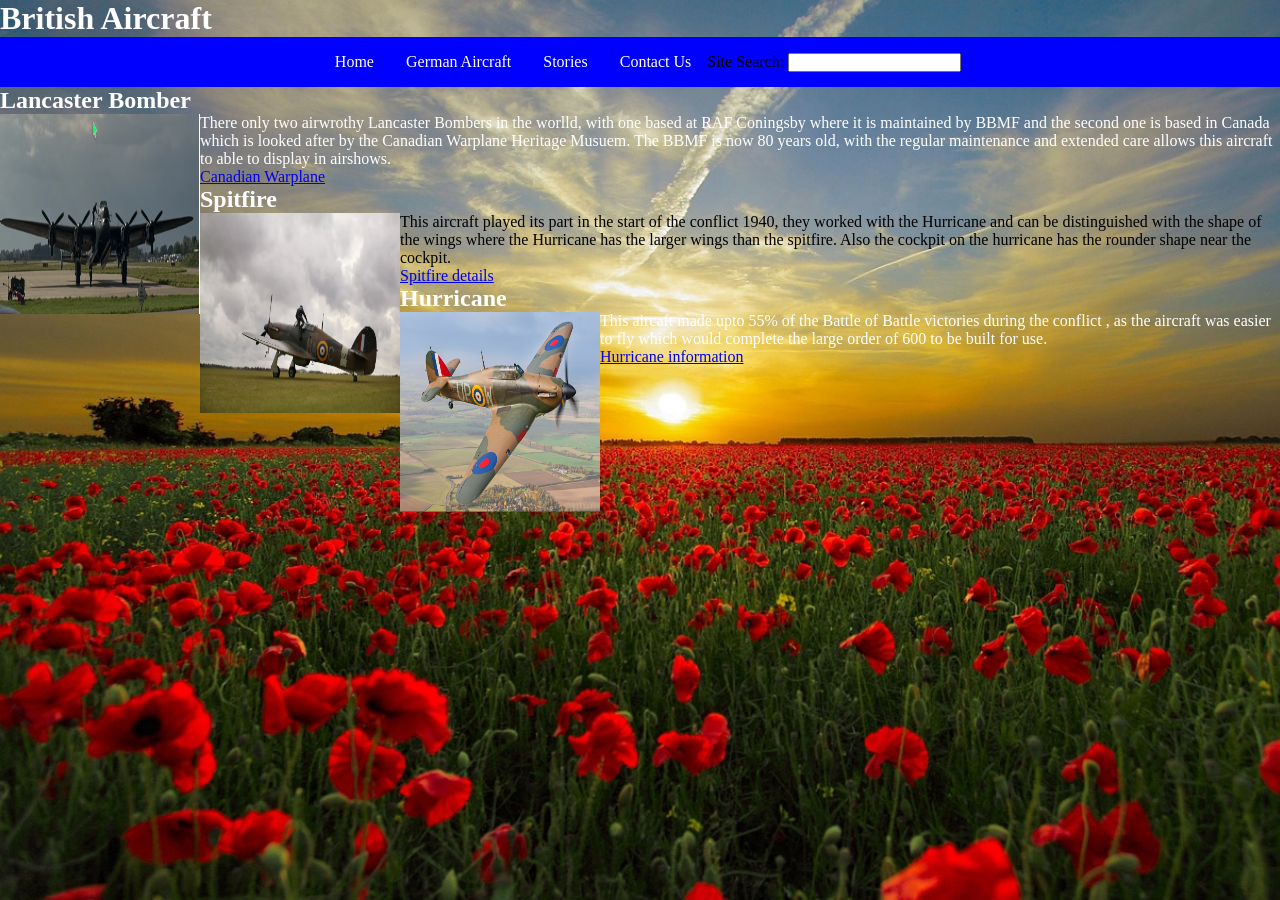
==== BritishAircraft.html @ 68a45132 "Add files via upload This a functional webpage" ====
<!DOCTYPE html>
<html lang="en">
<head>
  <title>British Aircraft</title>
  <meta charset="utf-8">
  <meta name="viewport" content="width=device-width, initial-scale=1">
  <link
    rel="Stylesheet"
     href="https://cdnjs.cloudflare.com/ajax/libs/animate.css/4.1.1/animate.min.css"
  />
</head>
 <style>
    body {
      background-image:
        url('Poppy field.jpg');
      background-repeat:
        no-repeat;
      background-size:
        cover;
      background-attachment:
        fixed;
    }

    h1,h2,h3 {
      color: white;
    }

    p {
      color: white;
    }

    * {
      margin: 0;
      padding: 0;
    }

    ul {
      list-style-type: none;
      margin: 0;
      padding: 0;

      background-color: blue;
      display: flex;
      justify-content: center;
      align-items: center;
      height: 50px;
    }

    ul li {
      float: left;
    }

    ul li a {
      display: block;
      color: white;
      text-align: center;
      padding: 14px 16px;
      text-decoration: none;
    }

    ul li a:hover {
      background-color: black;
    }
  </style>
<body>

<div class="container-fluid p-5 bg-primary text-white text-center">
  <h1>British Aircraft</h1>
</div>
<nav>
    <ul>
      <li><a href="Index.html">Home</a></li>
      <li><a href="GermanAircraft.html">German Aircraft</a></li>
      <li><a href="Stories.html">Stories</a></li>
      <li><a href="ContactUs.html">Contact Us</a></li>
      <form>
        <label for="Site Search">Site Search:</label>
        <input type="search" id="site search" name="site search">
      </form>
    </ul>
  </nav>
 
<div class="container mt-3">
  <div class="row">
    <div class="col-sm-4">
      <h2>Lancaster Bomber</h2>
       <!-- takenfrom https://en.wikipedia.org/wiki/Battle_of_Britain_Memorial_Flight -->
            <img src="Lancaster Bomber.png" alt=" Lancaster Bomber with Aircrew on the wing inspection on an airfield, with a ground crew member." width="200" height="200" align="left">
         <p>There only two airwrothy Lancaster Bombers in the worlld, with one based at RAF Coningsby where it is maintained by BBMF and the second one is based in Canada which is looked after by the Canadian Warplane Heritage Musuem. The BBMF is now 80 years old, with the regular maintenance and extended care allows this aircraft to able to display in airshows.</p>
           <a href="https://www.warplane.com/aircraft/collection/details.aspx?aircraftId">Canadian Warplane</a>
        <div class="col-sm-4">
      <h2>Spitfire</h2>
            <!--https://en.wikipedia.org/wiki/Supermarine_Spitfire_operational_history#Battle_of_Britain -->
      <img src="Spitfire1.png" alt="Spitfire being prepared by pilot on grassy area on a runway." width="200" height="200" align="left"
      <p>This aircraft played its part in the start of the conflict 1940, they worked with the Hurricane and can be distinguished with the shape of the wings where the Hurricane has the larger wings than the spitfire. Also the cockpit on the hurricane has the rounder shape near the cockpit.
      </p>
          <a href="https://en.wikipedia.org/wiki/Supermarine_Spitfire">Spitfire details </a>
      <div class="col-sm-4">
      <h2>Hurricane</h2>
            <!-- taken from https://heritage.baesystems.com/page/hawker-hurricane -->
          <img src="Hawker Hurricane.png" alt="Hawker Hurricane fighter aircraft flying through an open sky, with a calm historic aviation tone." width="200" height="200" align="left">
          <P> This aircaft made upto 55% of the Battle of Battle victories during the conflict , as the aircraft was easier to fly which would complete the large order of 600 to be built for use.
      </p>
          <a href="https://heritage.baesystems.com/page/hawker-hurricane"> Hurricane information  </a>
    </div>
  </div>
</div>

</div>

</body>
</html>
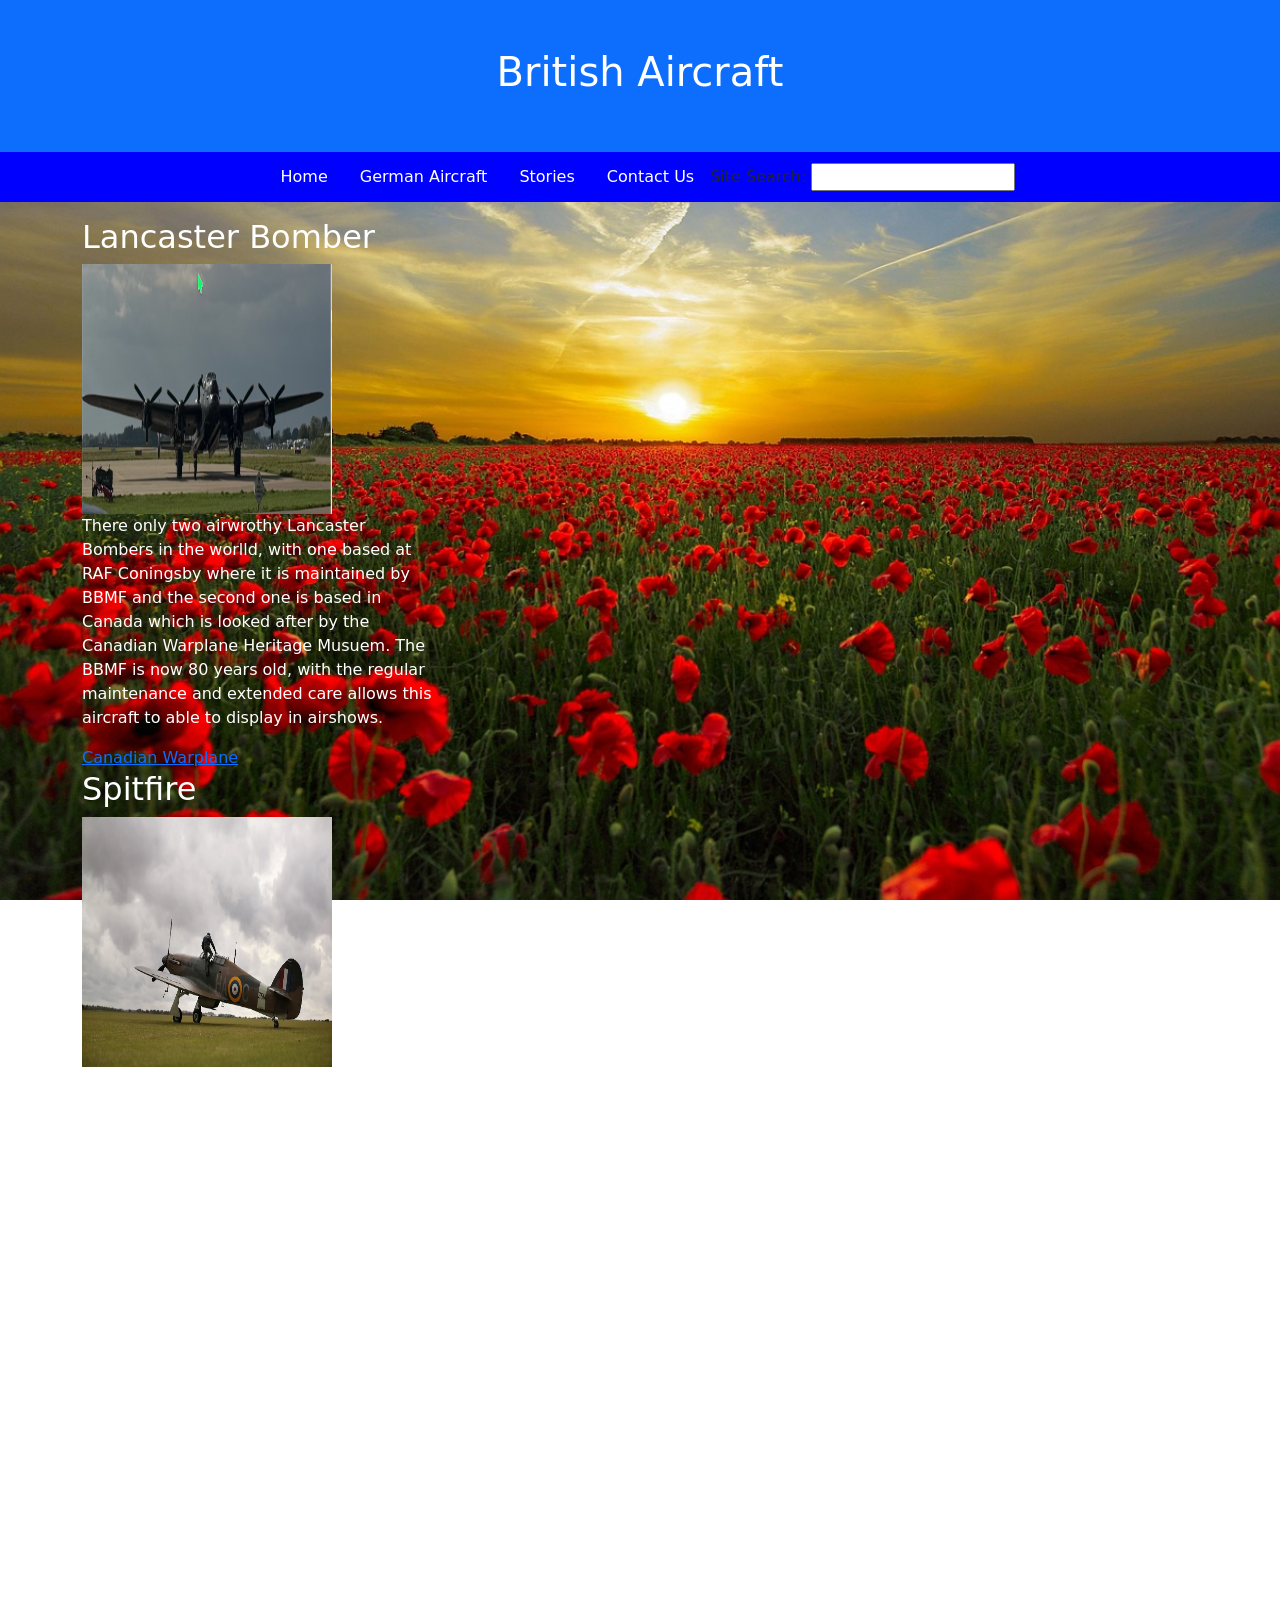
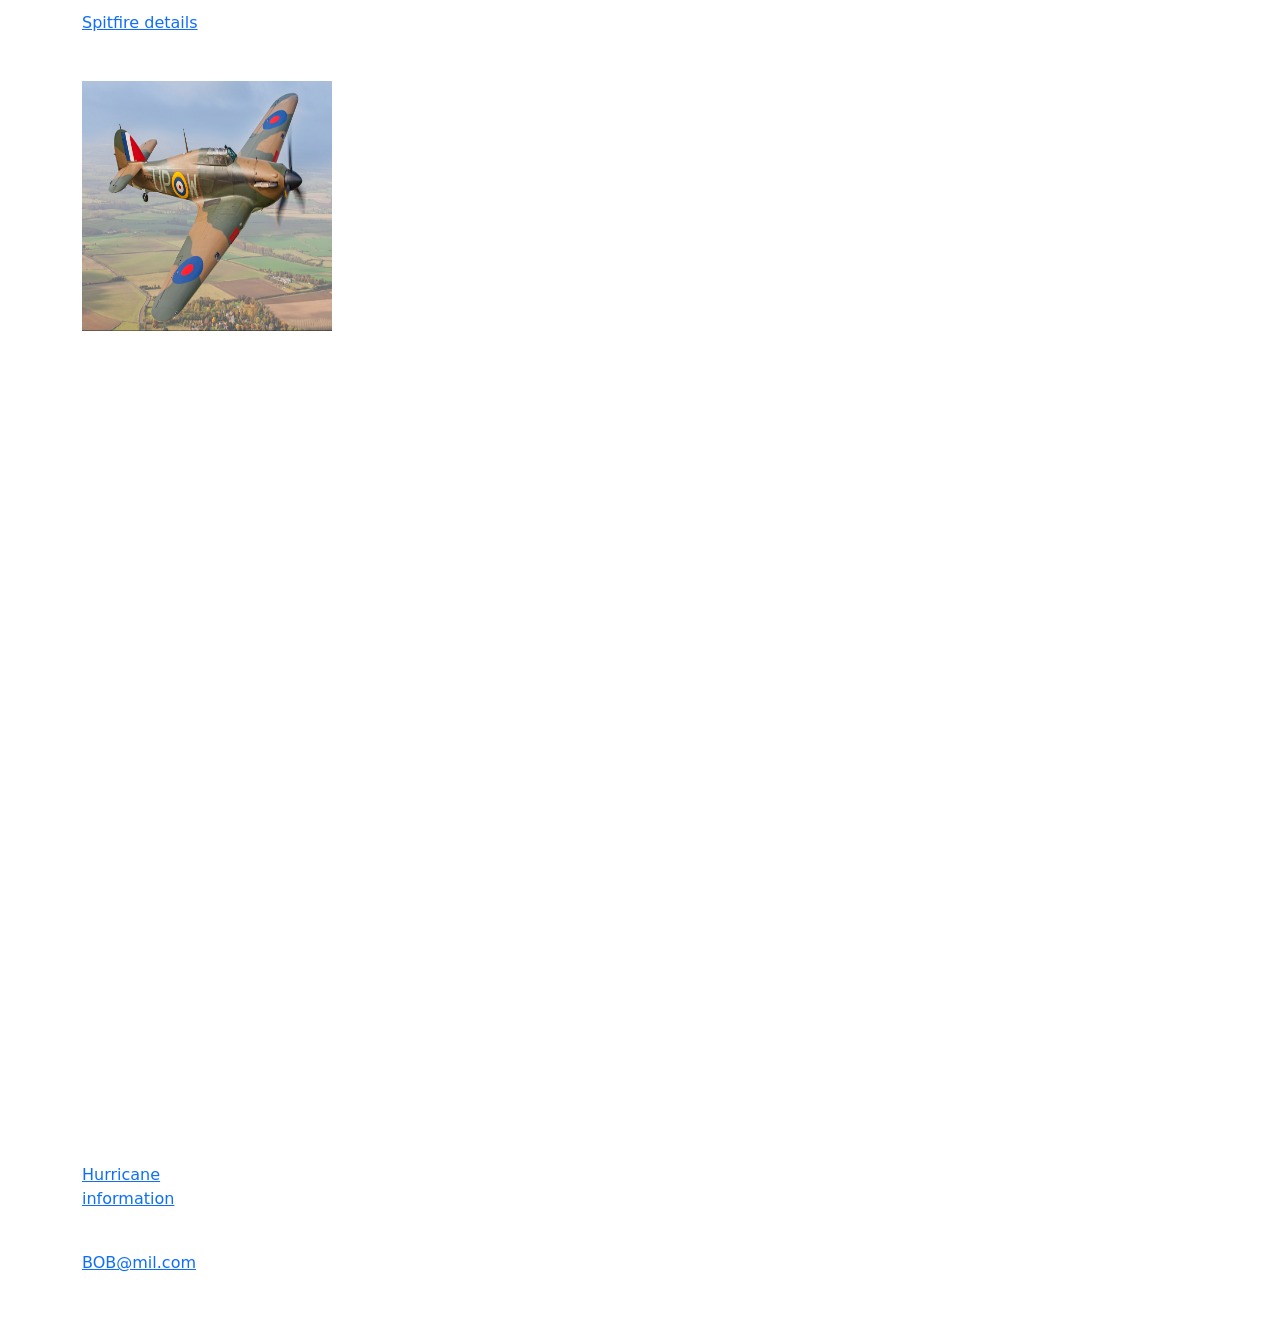
==== commit 23ade03c: "Add files via upload" ====
--- a/BritishAircraft.html
+++ b/BritishAircraft.html
@@ -4,10 +4,9 @@
   <title>British Aircraft</title>
   <meta charset="utf-8">
   <meta name="viewport" content="width=device-width, initial-scale=1">
-  <link
-    rel="Stylesheet"
-     href="https://cdnjs.cloudflare.com/ajax/libs/animate.css/4.1.1/animate.min.css"
-  />
+   <link href="https://cdn.jsdelivr.net/npm/bootstrap@5.3.8/dist/css/bootstrap.min.css" rel="stylesheet">
+  <script src="https://cdn.jsdelivr.net/npm/bootstrap@5.3.8/dist/js/bootstrap.bundle.min.js"></script>
+
 </head>
  <style>
     body {
@@ -85,20 +84,20 @@
     <div class="col-sm-4">
       <h2>Lancaster Bomber</h2>
        <!-- takenfrom https://en.wikipedia.org/wiki/Battle_of_Britain_Memorial_Flight -->
-            <img src="Lancaster Bomber.png" alt=" Lancaster Bomber with Aircrew on the wing inspection on an airfield, with a ground crew member." width="200" height="200" align="left">
+            <img src="Lancaster Bomber.png" alt="Lancaster Bomber with Aircrew on the wing inspection on an airfield, with a ground crew member." width="250" height="250" align="leftt">
          <p>There only two airwrothy Lancaster Bombers in the worlld, with one based at RAF Coningsby where it is maintained by BBMF and the second one is based in Canada which is looked after by the Canadian Warplane Heritage Musuem. The BBMF is now 80 years old, with the regular maintenance and extended care allows this aircraft to able to display in airshows.</p>
            <a href="https://www.warplane.com/aircraft/collection/details.aspx?aircraftId">Canadian Warplane</a>
         <div class="col-sm-4">
       <h2>Spitfire</h2>
             <!--https://en.wikipedia.org/wiki/Supermarine_Spitfire_operational_history#Battle_of_Britain -->
-      <img src="Spitfire1.png" alt="Spitfire being prepared by pilot on grassy area on a runway." width="200" height="200" align="left"
-      <p>This aircraft played its part in the start of the conflict 1940, they worked with the Hurricane and can be distinguished with the shape of the wings where the Hurricane has the larger wings than the spitfire. Also the cockpit on the hurricane has the rounder shape near the cockpit.
+      <img src="Spitfire1.png" alt="Spitfire being prepared by pilot on grassy area on a runway." width="250" height="250" align="left">
+        <p>This aircraft played its part in the start of the conflict 1940, they worked with the Hurricane and can be distinguished with the shape of the wings where the Hurricane has the larger wings than the spitfire. Also the cockpit on the hurricane has the rounder shape near the cockpit.
       </p>
           <a href="https://en.wikipedia.org/wiki/Supermarine_Spitfire">Spitfire details </a>
       <div class="col-sm-4">
       <h2>Hurricane</h2>
             <!-- taken from https://heritage.baesystems.com/page/hawker-hurricane -->
-          <img src="Hawker Hurricane.png" alt="Hawker Hurricane fighter aircraft flying through an open sky, with a calm historic aviation tone." width="200" height="200" align="left">
+          <img src="Hawker Hurricane.png" alt="Hawker Hurricane fighter aircraft flying through an open sky, with a calm historic aviation tone." width="250" height="250" align="left">
           <P> This aircaft made upto 55% of the Battle of Battle victories during the conflict , as the aircraft was easier to fly which would complete the large order of 600 to be built for use.
       </p>
           <a href="https://heritage.baesystems.com/page/hawker-hurricane"> Hurricane information  </a>
@@ -106,7 +105,11 @@
   </div>
 </div>
 
-</div>
-
 </body>
 </html>
+ <footer>
+  <p>Author: Jane Warnes</p>
+  <p><a href="mailto:BOB@mil.com">BOB@mil.com</a></p>
+  <p>Jane Warnes @copy 2026</p>
+  </footer>
+
